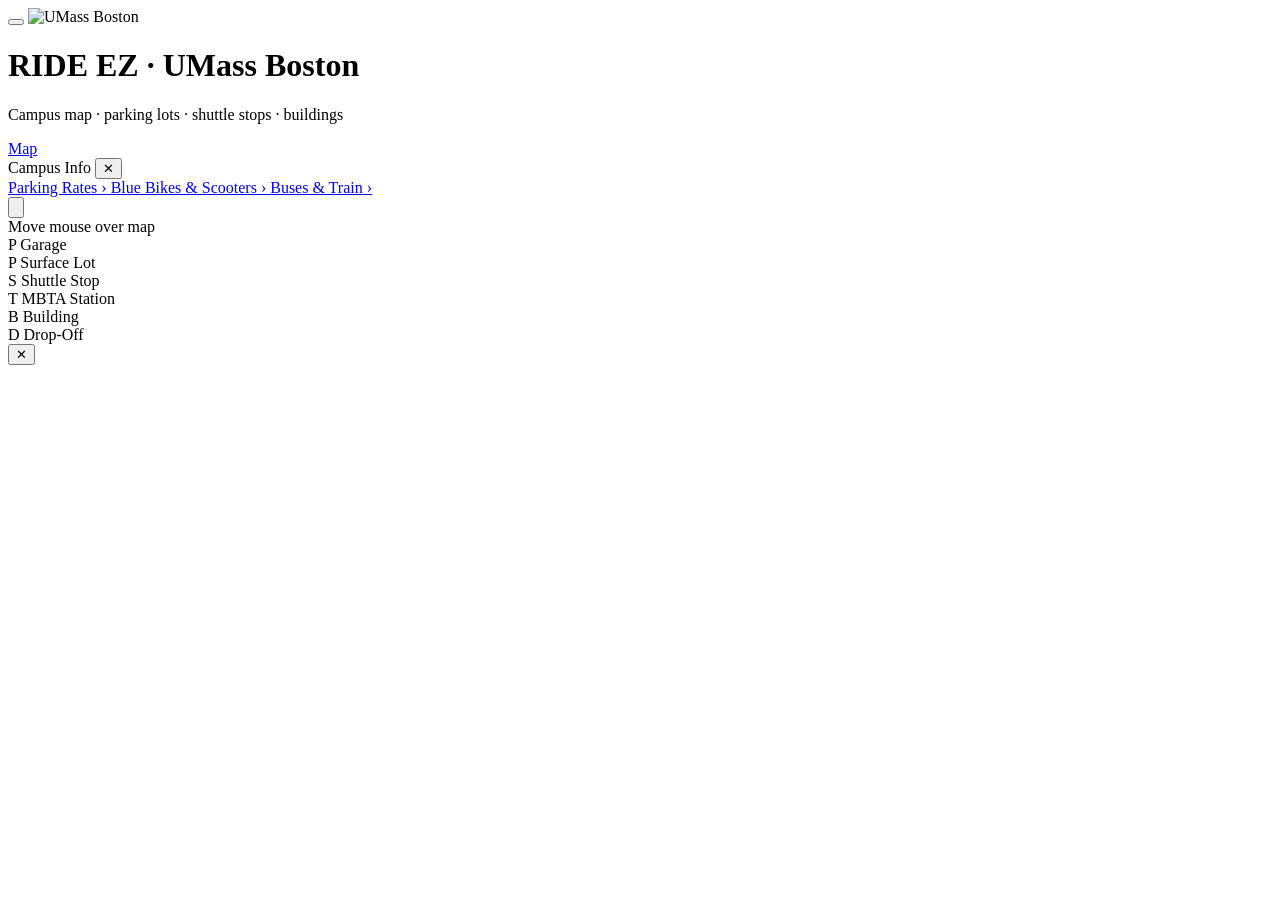
==== static/index.html @ 1e04631f "Initial commit" ====
<!DOCTYPE html>
<html lang="en">
<head>
  <meta charset="UTF-8" />
  <meta name="viewport" content="width=device-width, initial-scale=1.0" />
  <title>RIDE EZ · UMass Boston</title>
  <link rel="icon" href="/umb_icon.png" />
  <link rel="stylesheet" href="/style.css" />
  <link rel="stylesheet" href="https://unpkg.com/leaflet@1.9.4/dist/leaflet.css" />
</head>
<body class="map-page">

  <header class="header">
    <button id="hamburgerBtn" class="hamburger-btn" aria-label="Menu">
      <span></span><span></span><span></span>
    </button>
    <img src="/umb_icon.png" alt="UMass Boston" class="header-logo" />
    <div class="header-text">
      <h1>RIDE EZ · UMass Boston</h1>
      <p>Campus map · parking lots · shuttle stops · buildings</p>
    </div>
    <nav class="header-nav">
      <a href="/" class="nav-link active">Map</a>
    </nav>
  </header>

  <!-- Side info menu -->
  <div class="side-menu" id="sideMenu">
    <div class="side-menu-header">
      <span>Campus Info</span>
      <button id="closeMenu" class="side-menu-close" aria-label="Close">✕</button>
    </div>
    <nav class="side-menu-nav">
      <a href="/parking-rates" class="side-menu-link">
        <span>Parking Rates</span>
        <span class="side-menu-arrow">›</span>
      </a>
      <a href="/blue-bikes" class="side-menu-link">
        <span>Blue Bikes &amp; Scooters</span>
        <span class="side-menu-arrow">›</span>
      </a>
      <a href="/transit" class="side-menu-link">
        <span>Buses &amp; Train</span>
        <span class="side-menu-arrow">›</span>
      </a>
    </nav>
  </div>

  <div class="map-wrap">
    <div id="map"></div>

    <!-- Locate me button -->
    <button id="locateBtn" class="locate-btn" title="Show my location">
      <svg viewBox="0 0 24 24" fill="none" stroke="currentColor" stroke-width="2.2"
           stroke-linecap="round" stroke-linejoin="round">
        <circle cx="12" cy="12" r="3"/>
        <path d="M12 2v3M12 19v3M2 12h3M19 12h3"/>
        <circle cx="12" cy="12" r="8" stroke-dasharray="2 3"/>
      </svg>
    </button>

    <!-- Coordinate tracker -->
    <div class="coord-display" id="coordDisplay">Move mouse over map</div>

    <!-- Legend -->
    <div class="map-legend">
      <div class="legend-item"><span class="map-pin pin-garage legend-pin">P</span> Garage</div>
      <div class="legend-item"><span class="map-pin pin-lot legend-pin">P</span> Surface Lot</div>
      <div class="legend-item"><span class="map-pin pin-shuttle legend-pin">S</span> Shuttle Stop</div>
      <div class="legend-item"><span class="map-pin pin-mbta legend-pin">T</span> MBTA Station</div>
      <div class="legend-item"><span class="map-pin pin-building legend-pin">B</span> Building</div>
      <div class="legend-item"><span class="map-pin pin-dropoff legend-pin">D</span> Drop-Off</div>
    </div>

    <!-- Detail panel -->
    <div class="detail-panel" id="detailPanel">
      <button class="panel-close" id="closePanel" aria-label="Close">✕</button>
      <div class="panel-body" id="panelBody"></div>
    </div>
  </div>

  <script src="/api-config.js"></script>
  <script src="https://unpkg.com/leaflet@1.9.4/dist/leaflet.js"></script>
  <script src="/map.js"></script>
  <script src="https://cdn.jsdelivr.net/npm/marked/marked.min.js"></script>
  <script src="/widget.js"></script>
</body>
</html>
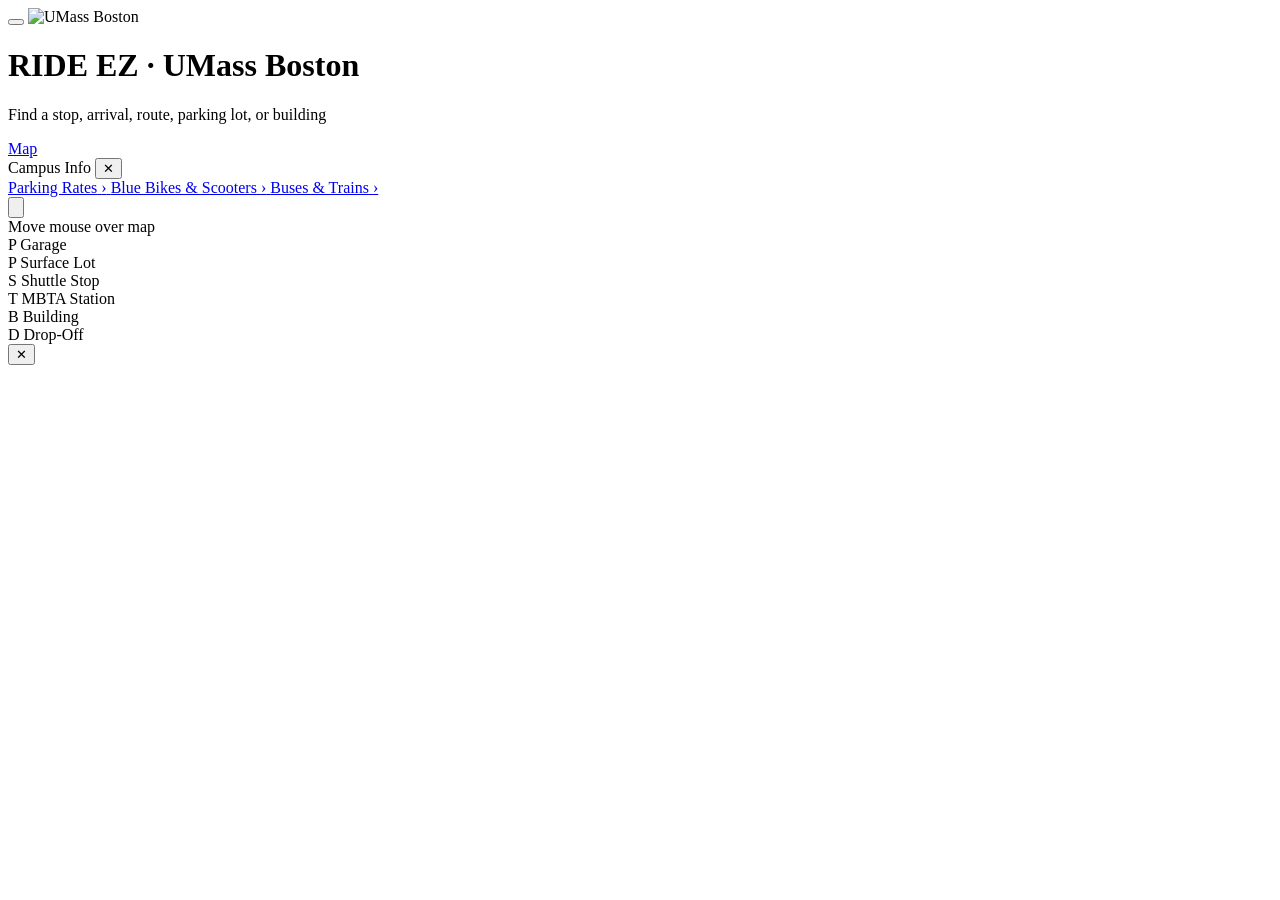
==== commit 91b2425b: "Improve transit context and harden API security" ====
--- a/static/index.html
+++ b/static/index.html
@@ -17,7 +17,7 @@
     <img src="/umb_icon.png" alt="UMass Boston" class="header-logo" />
     <div class="header-text">
       <h1>RIDE EZ · UMass Boston</h1>
-      <p>Campus map · parking lots · shuttle stops · buildings</p>
+      <p>Find a stop, arrival, route, parking lot, or building</p>
     </div>
     <nav class="header-nav">
       <a href="/" class="nav-link active">Map</a>
@@ -40,7 +40,7 @@
         <span class="side-menu-arrow">›</span>
       </a>
       <a href="/transit" class="side-menu-link">
-        <span>Buses &amp; Train</span>
+        <span>Buses &amp; Trains</span>
         <span class="side-menu-arrow">›</span>
       </a>
     </nav>
@@ -49,8 +49,7 @@
   <div class="map-wrap">
     <div id="map"></div>
 
-    <!-- Locate me button -->
-    <button id="locateBtn" class="locate-btn" title="Show my location">
+    <button id="locateBtn" class="locate-btn" title="Show my location" aria-label="Show my location">
       <svg viewBox="0 0 24 24" fill="none" stroke="currentColor" stroke-width="2.2"
            stroke-linecap="round" stroke-linejoin="round">
         <circle cx="12" cy="12" r="3"/>
@@ -82,6 +81,7 @@
   <script src="/api-config.js"></script>
   <script src="https://unpkg.com/leaflet@1.9.4/dist/leaflet.js"></script>
   <script src="/map.js"></script>
+  <script src="https://cdn.jsdelivr.net/npm/dompurify@3.2.6/dist/purify.min.js"></script>
   <script src="https://cdn.jsdelivr.net/npm/marked/marked.min.js"></script>
   <script src="/widget.js"></script>
 </body>
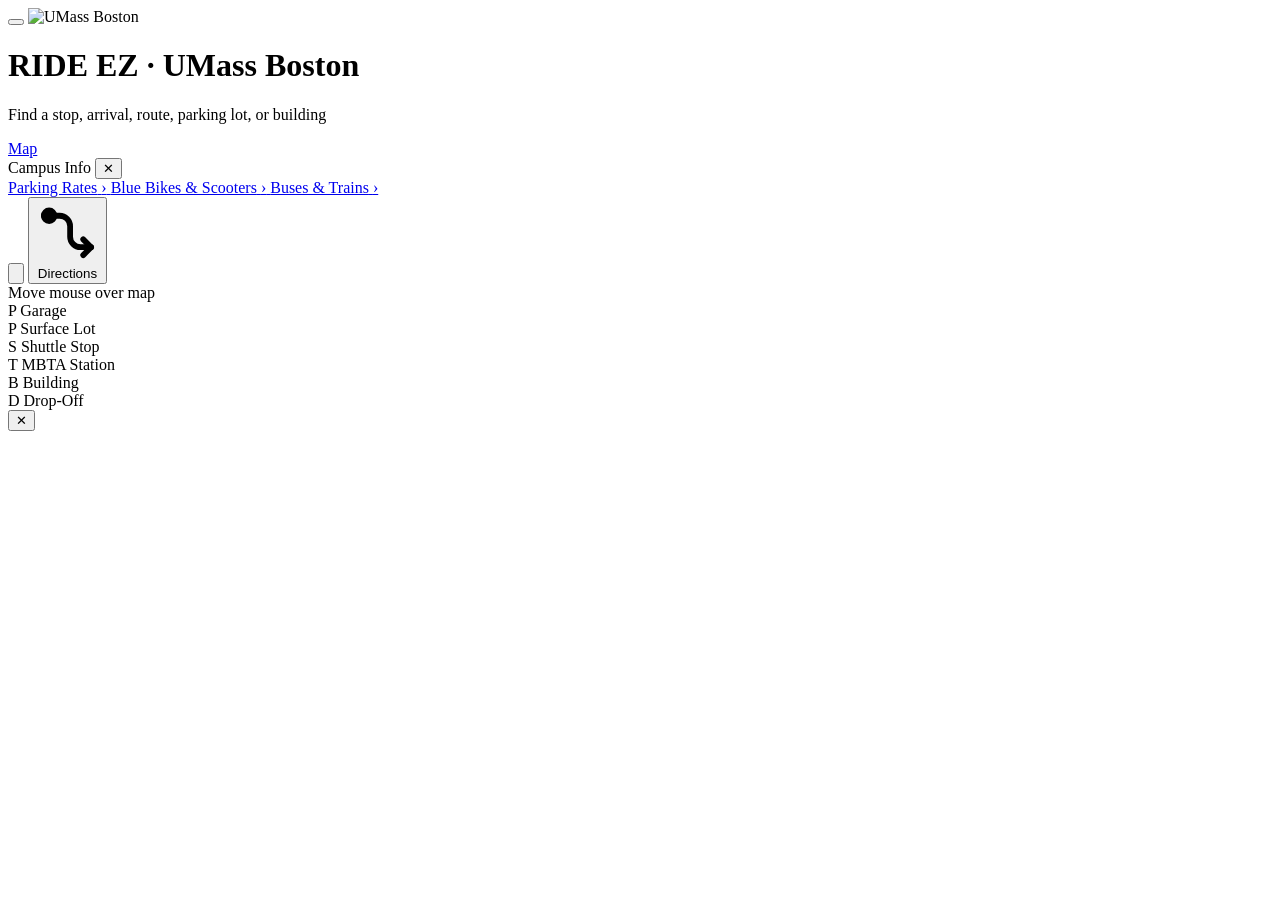
==== commit 5bcae0ab: "Improve transportation RAG pipeline and eval coverage" ====
--- a/static/index.html
+++ b/static/index.html
@@ -58,6 +58,16 @@
       </svg>
     </button>
 
+    <button id="routeLauncherBtn" class="route-launch-btn" title="Get directions" aria-label="Get directions">
+      <svg viewBox="0 0 24 24" fill="none" stroke="currentColor" stroke-width="2.2"
+           stroke-linecap="round" stroke-linejoin="round">
+        <path d="M3 6h6a4 4 0 0 1 4 4v4a4 4 0 0 0 4 4h4"/>
+        <path d="M18 15l3 3-3 3"/>
+        <circle cx="5" cy="6" r="2"/>
+      </svg>
+      <span>Directions</span>
+    </button>
+
     <!-- Coordinate tracker -->
     <div class="coord-display" id="coordDisplay">Move mouse over map</div>
 
